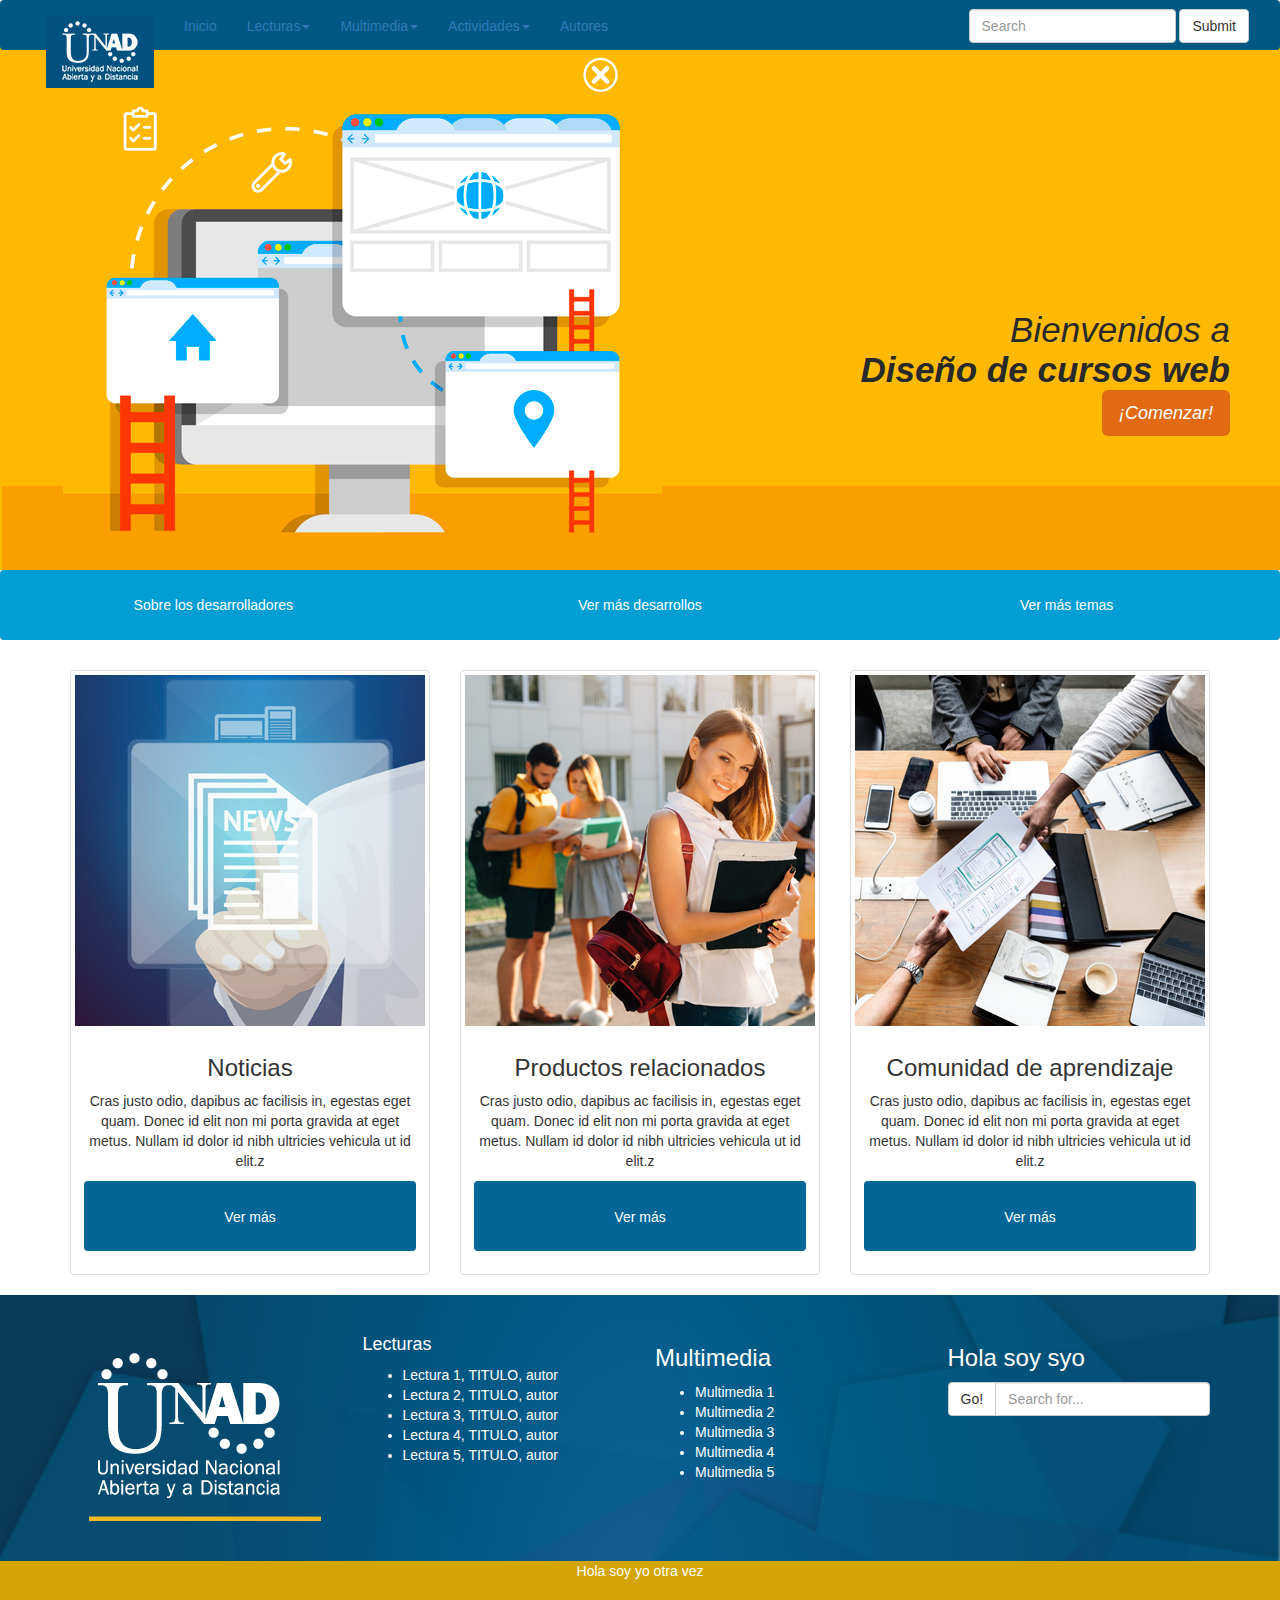
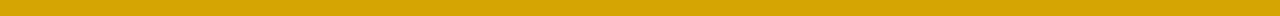
==== index.html @ 79099a8b "Initial commit" ====
<!DOCTYPE html>
	<html lang="en">
	<head>
		<meta charset="UTF-8">
		<title>OVI</title>
		<meta name="viewport" content="width=device-width, user-scalable=no, initial-scale=1.0, maximum-scale=1.0, minimum-scale=1.0">
		<link rel="stylesheet" href="css/bootstrap.min.css">
		<link rel="stylesheet" href="css/estilos.css">	
	</head>
	<header>
		<nav class="navbar navbar-custom">
			<div class="container-fluid">
			   	<!-- Brand and toggle get grouped for better mobile display -->
			    <div class="navbar-header">
			      	<button type="button" class="navbar-toggle collapsed" data-toggle="collapse" data-target="#bs-example-navbar-collapse-1" aria-expanded="false">
			        	<span class="sr-only">Toggle navigation</span>
			        	<span class="icon-bar"></span>
			        	<span class="icon-bar"></span>
			        	<span class="icon-bar"></span>
			      </button>
			      <a class="navbar-brand"></a>
			    </div>
			    <!-- Collect the nav links, forms, and other content for toggling -->
			    <div class="collapse navbar-collapse" id="bs-example-navbar-collapse-1">
			      	<ul class="nav navbar-nav">
			      		<li class="active"><a href="#" class="logo"><img src="img/logo-color.png" width="108px;" height="72px"></a></li>
			        	<li class="active"><a href="#">Inicio <span class="sr-only">(current)</span></a></li>
						<!--lecturas-->
			        	<li class="dropdown">
			          		<a href="#" class="dropdown-toggle" data-toggle="dropdown" role="button" aria-haspopup="true" aria-expanded="false">Lecturas<span class="caret"></span></a>
				        	<ul class="dropdown-menu">
				            	<li><a href="#">Lectura 1</a></li>
				            	<li><a href="#">Lectura 2</a></li>
				            	<li><a href="#">Lectura 3</a></li>
				            	<li><a href="#">Lectura 4</a></li>
				            	<li><a href="#">Lectura 5</a></li>
				          	</ul>
			        	</li>
						<!--multimedia-->
				        <li class="dropdown">
				          	<a href="#" class="dropdown-toggle" data-toggle="dropdown" role="button" aria-haspopup="true" aria-expanded="false">Multimedia<span class="caret"></span></a>
				          	<ul class="dropdown-menu">
				            	<li><a href="#">Multimedia 1</a></li>
				            	<li><a href="#">Multimedia 2</a></li>
				          	</ul>
				        </li>
						<!--actividades-->
				        <li class="dropdown">
				          	<a href="#" class="dropdown-toggle" data-toggle="dropdown" role="button" aria-haspopup="true" aria-expanded="false">Actividades<span class="caret"></span></a>
				          	<ul class="dropdown-menu">
				            	<li><a href="#">Actividad 1</a></li>
				            	<li><a href="#">Actividad 2</a></li>
				            	<li><a href="#">Actividad 3</a></li>
				          	</ul>
				        </li>
				        <li><a href="#">Autores <span class="sr-only"></span></a></li>
				    </ul>
				     	<!--Buscador-->
				      	<ul class="nav navbar-nav navbar-right">
				      		<form class="navbar-form navbar-left">
				        		<div class="form-group">
				         			<input type="text" class="form-control" placeholder="Search">
				        		</div>
				        		<button type="submit" class="btn btn-default">Submit</button>
				      		</form>
			      		</ul>
			    </div><!-- /.navbar-collapse -->
			</div><!-- /.container-fluid -->
		</nav>
	</header>
	<body>
		<!--banner principal-->
		<section id="slide">
			 <div id="textoSlide">Bienvenidos a</br><strong>Diseño de cursos web</strong></br>
			 	<button type="button" class="btn btn-custom btn-lg">¡Comenzar!</button>
			 </div>
		</section>
		<!--botones abajo-->
		<section>
			<div class="btn-group btn-group-justified" role="group" aria-label="...">
	  			<div class="btn-group" role="group">
	    			<button type="button" class="btn btn-juntos">Sobre los desarrolladores</button>
	  			</div>
	  			<div class="btn-group" role="group">
	    			<button type="button" class="btn btn-juntos">Ver más desarrollos</button>
	  			</div>
	  			<div class="btn-group" role="group">
	    			<button type="button" class="btn btn-juntos">Ver más temas</button>
	  			</div>
			</div>	
		</section>
		<section>
			<div class="container espacio">
				<center>
					<div class="row">
						<div class="col-md-4">
							<div class="thumbnail">
								<img src="img/noticias.png"alt="">
								<div class="caption">
									<h3>Noticias</h3>
									<p>Cras justo odio, dapibus ac facilisis in, egestas eget quam. Donec id elit non mi porta gravida at eget metus. Nullam id dolor id nibh ultricies vehicula ut id elit.z</p>
									<p><a href="#" class="btn btn-custom-int" role="button">Ver más</a></p>
								</div>
							</div>
						</div><!--fin del primer thumbnail -->
						<div class="col-md-4">
							<div class="thumbnail">
								<img src="img/comunidad.png"alt="">
								<div class="caption">
									<h3>Productos relacionados</h3>
									<p>Cras justo odio, dapibus ac facilisis in, egestas eget quam. Donec id elit non mi porta gravida at eget metus. Nullam id dolor id nibh ultricies vehicula ut id elit.z</p>
									<p><a href="#" class="btn btn-custom-int" role="button">Ver más</a></p>
								</div>
							</div>
						</div><!--fin del segundo thumbnail -->
						<div class="col-md-4">
							<div class="thumbnail">
								<img src="img/desarrollos.png"alt="">
								<div class="caption">
									<h3>Comunidad de aprendizaje</h3>
									</hr>
									<p>Cras justo odio, dapibus ac facilisis in, egestas eget quam. Donec id elit non mi porta gravida at eget metus. Nullam id dolor id nibh ultricies vehicula ut id elit.z</p>
									<p><a href="#" class="btn btn-custom-int" role="button">Ver más</a></p>
								</div>
							</div>
						</div><!--fin del tercer thumbnail -->
					</div>	
				</center>	
			</div>
		</section>
	<!--footer-->
	<footer class="pie-custom">
		<div class="container ">
			<div class="row">
				<div class="col-md-3 col-sm-6"> 
					<img src="img/logopie.png">
				</div>
				<div class="col-md-3 col-sm-6"> 
					<h4>Lecturas</h4>
						<ul>
							<li>Lectura 1, TITULO, autor</li>
							<li>Lectura 2, TITULO, autor</li>
							<li>Lectura 3, TITULO, autor</li>
							<li>Lectura 4, TITULO, autor</li>
							<li>Lectura 5, TITULO, autor</li>
						</ul>
				</div>
				<div class="col-md-3 col-sm-6">
					<h3>Multimedia</h3>
						<ul>
							<li>Multimedia 1</li>
							<li>Multimedia 2</li>
							<li>Multimedia 3</li>
							<li>Multimedia 4</li>
							<li>Multimedia 5</li>
						</ul>
				</div>
				<div class="col-md-3 col-sm-6"> 
					<h3>Hola soy syo</h3>
					<div class="input-group">
	      				<span class="input-group-btn">
	        				<button class="btn btn-default" type="button">Go!</button>
	      				</span>
	      				<input type="text" class="form-control" placeholder="Search for...">
	    			</div>
				</div><!-- fin de la tercera footer -->
			</div>
		</div>
		<div class="pie-registrada">
			<center>
				<p>Hola soy yo otra vez</p>
			</center>
		</div>	
	</footer>
	<script src="js/jquery.js"></script>
	<script src="js/bootstrap.min.js"></script>	
	</body>
	</html>
---- css/estilos.css ----
.header{
	background-color: #005883;
}
#slide{
	background-image: url(../img/banner.png);
	height: 550px;
	width: 100%;
	margin-top: -50px;
	z-index: -1000px;
}
#textoSlide{
	text-align: right;
	padding: 50px;
	vertical-align: bottom;
	padding-top: 290px;
	padding-bottom: 75px;
	box-sizing: border-box;
	color:#28292b;
	font-family: "Droid Serif", "Helvetica Neue", Helvetica, Arial, sans-serif;
	font-size: 35px;
	font-style: italic;
	line-height: 40px;
}
.btn-custom{
	background-color:rgb(225, 106, 18);
	color: #ffffff;
}
.btn-custom:hover{
     background:rgb(2, 102, 152);
     color:rgb(255, 255, 255);
}
.btn-juntos{
	background-color:rgb(0, 158, 212);
	color: #ffffff;
	height: 70px;
}
.btn-juntos:hover{
     background:rgb(30, 139, 138);
     color: #ffffff;
}
.espacio{
	padding-top: 30px;
}
.pie-custom{
	background-image: url(../img/footer.png);
	color: #ffffff;
	background-repeat: no-repeat;
	background-size: 100%;
	width:100%;
	height:100%;
	margin:0;
	border:0;
	padding:0;
	padding-top:30px;
}
.pie-registrada{
	background-color:rgb(212, 164, 2);
	color:;
	height: 55px;
}
.navbar-custom{
	background-color: #005883;
	height: 50px;
	color: red;
}
.intro-texbanner{
	box-sizing: border-box;
	color: rgb(255, 255, 255);
	font-family: "Droid Serif", "Helvetica Neue", Helvetica, Arial, sans-serif;
	font-size: 40px;
	font-style: italic;
	line-height: 40px;
	margin-bottom: 25px;
	text-align: center;
}
#navbar-header{
	background-color: #005883;
	height: 50px;
	color: red;
}
#logo{
	display: block;
}
.btn-custom-int{
     background:rgb(2, 102, 152);
     color:rgb(255, 255, 255);
     width: 100%;
     height: 70px;
     text-align: center;
     vertical-align: middle;
     padding-top:25px;
}
.btn-custom-int:hover{
     background:rgb(225, 106, 18);
     color:rgb(255, 255, 255);
     width: 100%;
     height: 70px;
     text-align: center;
     vertical-align: middle;
     padding-top:25px;
}
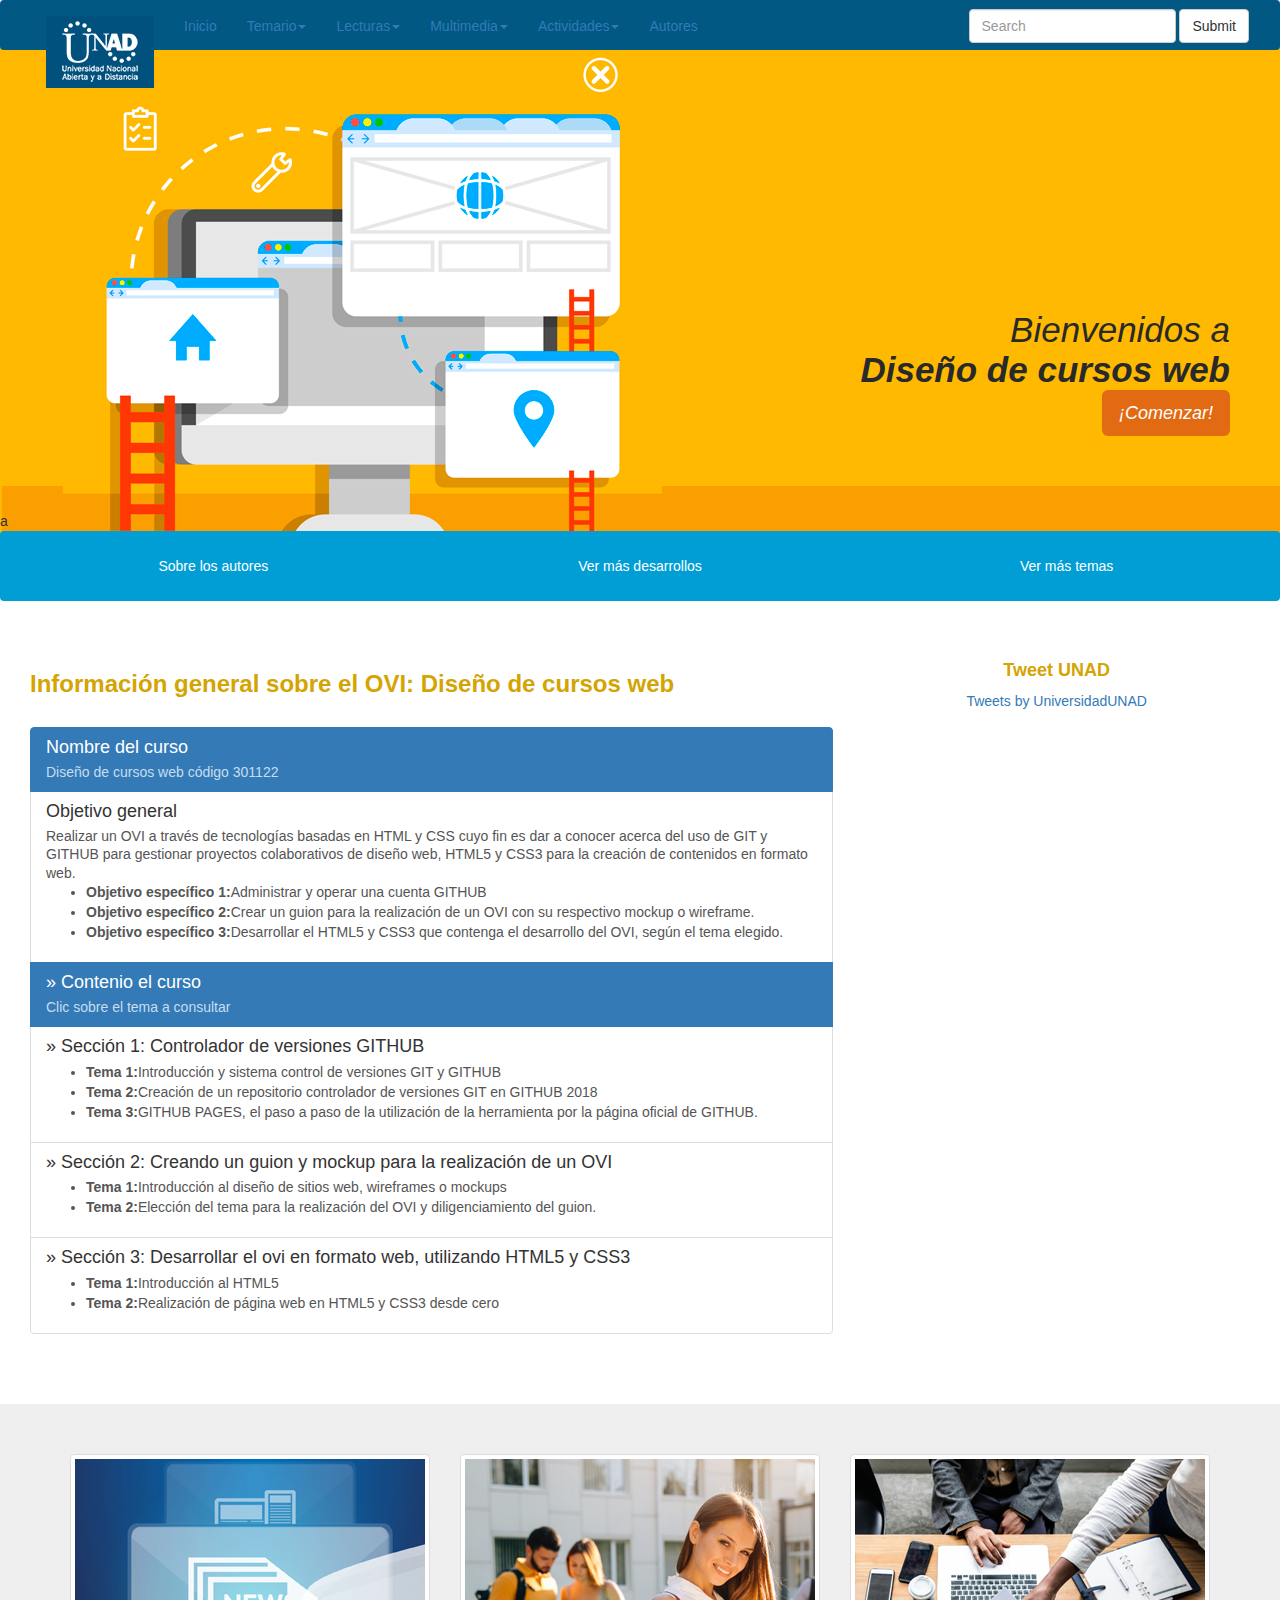
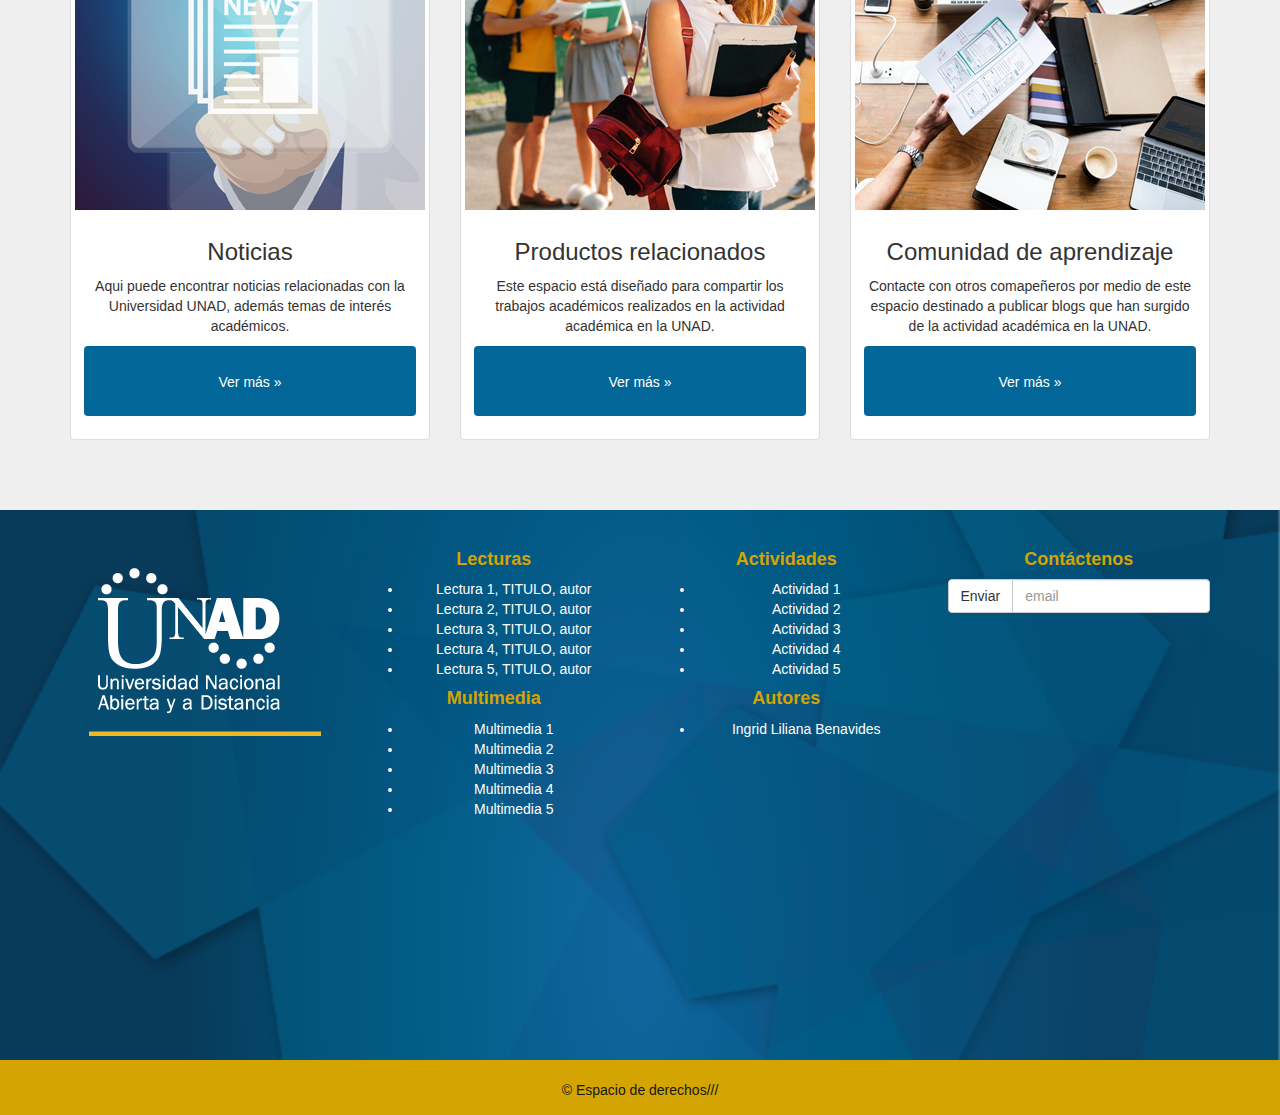
==== commit 9bcca229: "Finalizacion proyceto IB" ====
--- a/index.html
+++ b/index.html
@@ -18,42 +18,51 @@
 			        	<span class="icon-bar"></span>
 			        	<span class="icon-bar"></span>
 			      </button>
-			      <a class="navbar-brand"></a>
+			      <a class="navbar-brand texli"></a>
 			    </div>
 			    <!-- Collect the nav links, forms, and other content for toggling -->
 			    <div class="collapse navbar-collapse" id="bs-example-navbar-collapse-1">
 			      	<ul class="nav navbar-nav">
-			      		<li class="active"><a href="#" class="logo"><img src="img/logo-color.png" width="108px;" height="72px"></a></li>
-			        	<li class="active"><a href="#">Inicio <span class="sr-only">(current)</span></a></li>
+			      		<li><a href="index.html" class="logo"><img src="img/logo-color.png" width="108px;" height="72px"></a></li>
+			        	<li style="color:#ffffff"><a href="index.html">Inicio <span class="sr-only">(current)</span></a></li>
+						<!--temario-->
+			        	<li class="dropdown">
+			          		<a href="temario.html" class="dropdown-toggle" data-toggle="dropdown" role="button" aria-haspopup="true" aria-expanded="false">Temario<span class="caret"></span></a>
+				        	<ul class="dropdown-menu">
+				            	<li><a href="tema1.html">Tema 1</a></li>
+				            	<li><a href="tema2.html">Tema 2</a></li>
+				            	<li><a href="tema3.html">Tema 3</a></li>
+				          	</ul>
+			        	</li>
 						<!--lecturas-->
 			        	<li class="dropdown">
-			          		<a href="#" class="dropdown-toggle" data-toggle="dropdown" role="button" aria-haspopup="true" aria-expanded="false">Lecturas<span class="caret"></span></a>
+			          		<a href="lecturas.html" class="dropdown-toggle" data-toggle="dropdown" role="button" aria-haspopup="true" aria-expanded="false">Lecturas<span class="caret"></span></a>
 				        	<ul class="dropdown-menu">
-				            	<li><a href="#">Lectura 1</a></li>
-				            	<li><a href="#">Lectura 2</a></li>
-				            	<li><a href="#">Lectura 3</a></li>
-				            	<li><a href="#">Lectura 4</a></li>
-				            	<li><a href="#">Lectura 5</a></li>
+				            	<li><a href="lectura1.html">Lectura 1</a></li>
+				            	<li><a href="lectura2.html">Lectura 2</a></li>
+				            	<li><a href="lectura3.html">Lectura 3</a></li>
+				            	<li><a href="lectura4.html">Lectura 4</a></li>
+				            	<li><a href="lectura5.html">Lectura 5</a></li>
 				          	</ul>
 			        	</li>
 						<!--multimedia-->
 				        <li class="dropdown">
-				          	<a href="#" class="dropdown-toggle" data-toggle="dropdown" role="button" aria-haspopup="true" aria-expanded="false">Multimedia<span class="caret"></span></a>
+				          	<a href="multimedia.html" class="dropdown-toggle" data-toggle="dropdown" role="button" aria-haspopup="true" aria-expanded="false">Multimedia<span class="caret"></span></a>
 				          	<ul class="dropdown-menu">
-				            	<li><a href="#">Multimedia 1</a></li>
-				            	<li><a href="#">Multimedia 2</a></li>
+				            	<li><a href="multimedia1.html">Multimedia 1</a></li>
+				            	<li><a href="multimedia2.html">Multimedia 2</a></li>
 				          	</ul>
 				        </li>
 						<!--actividades-->
 				        <li class="dropdown">
-				          	<a href="#" class="dropdown-toggle" data-toggle="dropdown" role="button" aria-haspopup="true" aria-expanded="false">Actividades<span class="caret"></span></a>
+				          	<a href="actividad.html" class="dropdown-toggle" data-toggle="dropdown" role="button" aria-haspopup="true" aria-expanded="false">Actividades<span class="caret"></span></a>
 				          	<ul class="dropdown-menu">
-				            	<li><a href="#">Actividad 1</a></li>
-				            	<li><a href="#">Actividad 2</a></li>
-				            	<li><a href="#">Actividad 3</a></li>
+				            	<li><a href="actividad1.html">Actividad 1</a></li>
+				            	<li><a href="actividad2.html">Actividad 2</a></li>
+				            	<li><a href="actividad3.html">Actividad 3</a></li>
 				          	</ul>
 				        </li>
-				        <li><a href="#">Autores <span class="sr-only"></span></a></li>
+				        <li><a href="autores.html">Autores <span class="sr-only"></span></a></li>
 				    </ul>
 				     	<!--Buscador-->
 				      	<ul class="nav navbar-nav navbar-right">
@@ -72,14 +81,13 @@
 		<!--banner principal-->
 		<section id="slide">
 			 <div id="textoSlide">Bienvenidos a</br><strong>Diseño de cursos web</strong></br>
-			 	<button type="button" class="btn btn-custom btn-lg">¡Comenzar!</button>
-			 </div>
-		</section>
+			 	<a href="tema1.html" id="button" class="btn btn-custom btn-lg">¡Comenzar!</a>
+			 </div>a
 		<!--botones abajo-->
 		<section>
 			<div class="btn-group btn-group-justified" role="group" aria-label="...">
 	  			<div class="btn-group" role="group">
-	    			<button type="button" class="btn btn-juntos">Sobre los desarrolladores</button>
+	    			<button type="button" class="btn btn-juntos">Sobre los autores</button>
 	  			</div>
 	  			<div class="btn-group" role="group">
 	    			<button type="button" class="btn btn-juntos">Ver más desarrollos</button>
@@ -89,8 +97,77 @@
 	  			</div>
 			</div>	
 		</section>
-		<section>
-			<div class="container espacio">
+		<!--objetivos del ovi-->
+		<div class="container-fluid espacio">
+				<div id="row">
+					<div class="col-md-8">
+						<h3 class="texh4">Información general sobre el OVI: Diseño de cursos web</h3></br>
+						<div class="list-group">
+						  	<a class="list-group-item active">
+						    	<h4 class="list-group-item-heading">Nombre del curso</h4>
+						    	<p class="list-group-item-text">Diseño de cursos web código 301122</p>
+						  	</a>
+						  	<a class="list-group-item">
+						    	<h4 class="list-group-item-heading">Objetivo general</h4>
+						    	<p class="list-group-item-text">Realizar un OVI a través de tecnologías basadas en HTML y CSS cuyo fin es dar a conocer acerca del uso de GIT y GITHUB para gestionar proyectos colaborativos de diseño web, HTML5 y CSS3 para la creación de contenidos en formato web.</p>
+									<ul>
+										<li><strong>Objetivo específico 1:</strong>Administrar y operar una cuenta GITHUB</li>
+										<li><strong>Objetivo específico 2:</strong>Crear un guion para la realización de un OVI con su respectivo mockup o wireframe.</li>
+										<li><strong>Objetivo específico 3:</strong>Desarrollar el HTML5 y CSS3 que contenga el desarrollo del OVI, según el tema elegido.</li>
+									</ul>
+						  	</a>
+						  	<a class="list-group-item active">
+						    	<h4 class="list-group-item-heading">&#187; Contenio el curso</h4>
+						    	<p class="list-group-item-text">Clic sobre el tema a consultar</p>
+						    	<p class="list-group-item-text"></p>
+						  	</a>
+						  	<a href="tema1.html" class="list-group-item">
+						    	<h4 class="list-group-item-heading">&#187; Sección 1: Controlador de versiones GITHUB</h4>
+						    	<p class="list-group-item-text">
+									<ul>
+										<li><strong>Tema 1:</strong>Introducción y sistema control de versiones GIT y GITHUB</li>
+										<li><strong>Tema 2:</strong>Creación de un repositorio controlador de versiones GIT en GITHUB 2018</li>
+										<li><strong>Tema 3:</strong>GITHUB PAGES, el paso a paso de la utilización de la herramienta por la página oficial de GITHUB.</li>
+									</ul>
+						    	</p>
+						  	</a>
+						  	<a href="tema2.html" class="list-group-item">
+						    	<h4 class="list-group-item-heading">&#187; Sección 2: Creando un guion y mockup para la realización de un OVI</h4>
+						    	<p class="list-group-item-text">
+									<ul>
+										<li><strong>Tema 1:</strong>Introducción al diseño de sitios web, wireframes o mockups</li>
+										<li><strong>Tema 2:</strong>Elección del tema para la realización del OVI y diligenciamiento del guion.</li>
+									</ul>
+						    	</p>
+						  	</a>
+						  	<a href="tema3.html" class="list-group-item">
+						    	<h4 class="list-group-item-heading">&#187; Sección 3: Desarrollar el ovi en formato web, utilizando HTML5 y CSS3</h4>
+						    	<p class="list-group-item-text">
+									<ul>
+										<li><strong>Tema 1:</strong>Introducción al HTML5</li>
+										<li><strong>Tema 2:</strong>Realización de página web en HTML5 y CSS3 desde cero</li>
+									</ul>
+						    	</p>
+						  	</a>
+						</div>
+					</div>
+					<div class="col-md-4">
+						<center>
+							<!--twitter-->
+				    		<h4 class="texh4">Tweet UNAD</h4>
+							<a class="twitter-timeline" data-width="350" data-height="600" href="https://twitter.com/UniversidadUNAD?ref_src=twsrc%5Etfw">Tweets by UniversidadUNAD</a> <script async src="https://platform.twitter.com/widgets.js" charset="utf-8"></script> 
+						</center>
+					</div>
+				</div>
+		</div>
+	<!--contador de visitas-->
+	<span id="sfcnbada234e8m3ft2da69g5md68t3dm2be"></span>
+	<script type="text/javascript" src="https://counter5.wheredoyoucomefrom.ovh/private/counter.js?c=nbada234e8m3ft2da69g5md68t3dm2be&down=async" async></script>
+	<noscript><a href="https://www.contadorvisitasgratis.com" title="contador de visitas para blogger"><img src="https://counter5.wheredoyoucomefrom.ovh/private/contadorvisitasgratis.php?c=nbada234e8m3ft2da69g5md68t3dm2be" border="0" title="contador de visitas para blogger" alt="contador de visitas para blogger"></a></noscript>
+	<!--fin contador de visitas-->
+		<!--seccion de noticias y demas-->
+		<section class="container-fluid espacio-noticias">
+			<div class="container">
 				<center>
 					<div class="row">
 						<div class="col-md-4">
@@ -98,8 +175,8 @@
 								<img src="img/noticias.png"alt="">
 								<div class="caption">
 									<h3>Noticias</h3>
-									<p>Cras justo odio, dapibus ac facilisis in, egestas eget quam. Donec id elit non mi porta gravida at eget metus. Nullam id dolor id nibh ultricies vehicula ut id elit.z</p>
-									<p><a href="#" class="btn btn-custom-int" role="button">Ver más</a></p>
+									<p>Aqui puede encontrar noticias relacionadas con la Universidad UNAD, además temas de interés académicos.</p>
+									<p><a href="#" class="btn btn-custom-int" role="button">Ver más &#187;</a></p>
 								</div>
 							</div>
 						</div><!--fin del primer thumbnail -->
@@ -108,8 +185,8 @@
 								<img src="img/comunidad.png"alt="">
 								<div class="caption">
 									<h3>Productos relacionados</h3>
-									<p>Cras justo odio, dapibus ac facilisis in, egestas eget quam. Donec id elit non mi porta gravida at eget metus. Nullam id dolor id nibh ultricies vehicula ut id elit.z</p>
-									<p><a href="#" class="btn btn-custom-int" role="button">Ver más</a></p>
+									<p>Este espacio está diseñado para compartir los trabajos académicos realizados en la actividad académica en la UNAD.</p>
+									<p><a href="#" class="btn btn-custom-int" role="button">Ver más &#187;</a></p>
 								</div>
 							</div>
 						</div><!--fin del segundo thumbnail -->
@@ -119,8 +196,8 @@
 								<div class="caption">
 									<h3>Comunidad de aprendizaje</h3>
 									</hr>
-									<p>Cras justo odio, dapibus ac facilisis in, egestas eget quam. Donec id elit non mi porta gravida at eget metus. Nullam id dolor id nibh ultricies vehicula ut id elit.z</p>
-									<p><a href="#" class="btn btn-custom-int" role="button">Ver más</a></p>
+									<p>Contacte con otros comapeñeros por medio de este espacio destinado a publicar blogs que han surgido de la actividad académica en la UNAD.</p>
+									<p><a href="#" class="btn btn-custom-int" role="button">Ver más &#187;</a></p>
 								</div>
 							</div>
 						</div><!--fin del tercer thumbnail -->
@@ -131,47 +208,80 @@
 	<!--footer-->
 	<footer class="pie-custom">
 		<div class="container ">
-			<div class="row">
-				<div class="col-md-3 col-sm-6"> 
-					<img src="img/logopie.png">
+			<center>
+				<div class="row">
+					<div class="col-md-3 col-sm-6"> 
+						<img src="img/logopie.png">
+					</div>
+					<div class="col-md-3 col-sm-6"> 
+						<h4 class="texh4">Lecturas</h4>
+							<ul>
+								<li>Lectura 1, TITULO, autor</li>
+								<li>Lectura 2, TITULO, autor</li>
+								<li>Lectura 3, TITULO, autor</li>
+								<li>Lectura 4, TITULO, autor</li>
+								<li>Lectura 5, TITULO, autor</li>
+							</ul>
+							<h4 class="texh4">Multimedia</h4>
+							<ul>
+								<li>Multimedia 1</li>
+								<li>Multimedia 2</li>
+								<li>Multimedia 3</li>
+								<li>Multimedia 4</li>
+								<li>Multimedia 5</li>
+							</ul>
+					</div>
+					<div class="col-md-3 col-sm-6">
+						<h4 class="texh4">Actividades</h4>
+							<ul>
+								<li>Actividad 1</li>
+								<li>Actividad 2</li>
+								<li>Actividad 3</li>
+								<li>Actividad 4</li>
+								<li>Actividad 5</li>
+							</ul>
+						<h4 class="texh4">Autores</h4>
+							<ul>
+								<li>Ingrid Liliana Benavides</li>
+							</ul>
+					</div>
+					<div class="col-md-3 col-sm-6"> 
+						<h4 class="texh4">Contáctenos</h4>
+						<div class="input-group">
+		      				<span class="input-group-btn">
+		        				<button class="btn btn-default" type="button">Enviar</button>
+		      				</span>
+		      				<input type="text" class="form-control" placeholder="email">
+		    			</div>
+					</div><!-- fin de la tercera footer -->
 				</div>
-				<div class="col-md-3 col-sm-6"> 
-					<h4>Lecturas</h4>
-						<ul>
-							<li>Lectura 1, TITULO, autor</li>
-							<li>Lectura 2, TITULO, autor</li>
-							<li>Lectura 3, TITULO, autor</li>
-							<li>Lectura 4, TITULO, autor</li>
-							<li>Lectura 5, TITULO, autor</li>
-						</ul>
-				</div>
-				<div class="col-md-3 col-sm-6">
-					<h3>Multimedia</h3>
-						<ul>
-							<li>Multimedia 1</li>
-							<li>Multimedia 2</li>
-							<li>Multimedia 3</li>
-							<li>Multimedia 4</li>
-							<li>Multimedia 5</li>
-						</ul>
-				</div>
-				<div class="col-md-3 col-sm-6"> 
-					<h3>Hola soy syo</h3>
-					<div class="input-group">
-	      				<span class="input-group-btn">
-	        				<button class="btn btn-default" type="button">Go!</button>
-	      				</span>
-	      				<input type="text" class="form-control" placeholder="Search for...">
-	    			</div>
-				</div><!-- fin de la tercera footer -->
-			</div>
+			</center>
 		</div>
-		<div class="pie-registrada">
-			<center>
-				<p>Hola soy yo otra vez</p>
-			</center>
-		</div>	
 	</footer>
+	<div class="pie-registrada">
+		<center>
+			<p> &copy; Espacio de derechos///</p>
+		</center>
+	</div>
+	<!--twiter-->
+	<script>window.twttr = (function(d, s, id) {
+	  var js, fjs = d.getElementsByTagName(s)[0],
+	    t = window.twttr || {};
+	  if (d.getElementById(id)) return t;
+	  js = d.createElement(s);
+	  js.id = id;
+	  js.src = "https://platform.twitter.com/widgets.js";
+	  fjs.parentNode.insertBefore(js, fjs);
+
+	  t._e = [];
+	  t.ready = function(f) {
+	    t._e.push(f);
+	  };
+
+	  return t;
+	}(document, "script", "twitter-wjs"));
+	</script>
+	<!--fin script twiter-->
 	<script src="js/jquery.js"></script>
 	<script src="js/bootstrap.min.js"></script>	
 	</body>
--- a/css/estilos.css
+++ b/css/estilos.css
@@ -39,12 +39,17 @@
      color: #ffffff;
 }
 .espacio{
-	padding-top: 30px;
+	padding-top: 50px;
+	padding-bottom: 50px;
+}
+.espacio-noticias{
+	padding-top: 50px;
+	padding-bottom: 50px;
+	background-color:#efefef;
 }
 .pie-custom{
 	background-image: url(../img/footer.png);
 	color: #ffffff;
-	background-repeat: no-repeat;
 	background-size: 100%;
 	width:100%;
 	height:100%;
@@ -52,11 +57,14 @@
 	border:0;
 	padding:0;
 	padding-top:30px;
+	padding-bottom: 30px;
 }
 .pie-registrada{
 	background-color:rgb(212, 164, 2);
-	color:;
+	color:rgb(24, 24, 25);
 	height: 55px;
+	bottom: fixed;
+	padding-top: 20px;
 }
 .navbar-custom{
 	background-color: #005883;
@@ -99,4 +107,65 @@
      vertical-align: middle;
      padding-top:25px;
 }
+.texh4{
+	color:rgb(212, 164, 2);
+	font-weight: bold;
+}
+.texli{
+	color: #ffffffff;
+}
+.a>li{
+	color: #ffffffff;
+}
+/**twiter*/
+blockquote.twitter-tweet {
+  display: inline-block;
+  font-family: "Helvetica Neue", Roboto, "Segoe UI", Calibri, sans-serif;
+  font-size: 12px;
+  font-weight: bold;
+  line-height: 16px;
+  border-color: #eee #ddd #bbb;
+  border-radius: 5px;
+  border-style: solid;
+  border-width: 1px;
+  box-shadow: 0 1px 3px rgba(0, 0, 0, 0.15);
+  margin: 10px 5px;
+  padding: 0 16px 16px 16px;
+  max-width: 468px;
 
+}
+
+blockquote.twitter-tweet p {
+  font-size: 16px;
+  font-weight: normal;
+  line-height: 20px;
+}
+
+blockquote.twitter-tweet a {
+  color: inherit;
+  font-weight: normal;
+  text-decoration: none;
+  outline: 0 none;
+}
+
+blockquote.twitter-tweet a:hover,
+blockquote.twitter-tweet a:focus {
+  text-decoration: underline;
+}
+.video-responsive {
+position: relative;
+padding-bottom: 56.25%; /* 16/9 ratio */
+padding-top: 30px; /* IE6 workaround*/
+height: 0;
+overflow: hidden;
+}
+
+.video-responsive iframe,
+.video-responsive object,
+.video-responsive embed {
+position: absolute;
+top: 0;
+left: 0;
+width: 100%;
+height: 100%;
+}